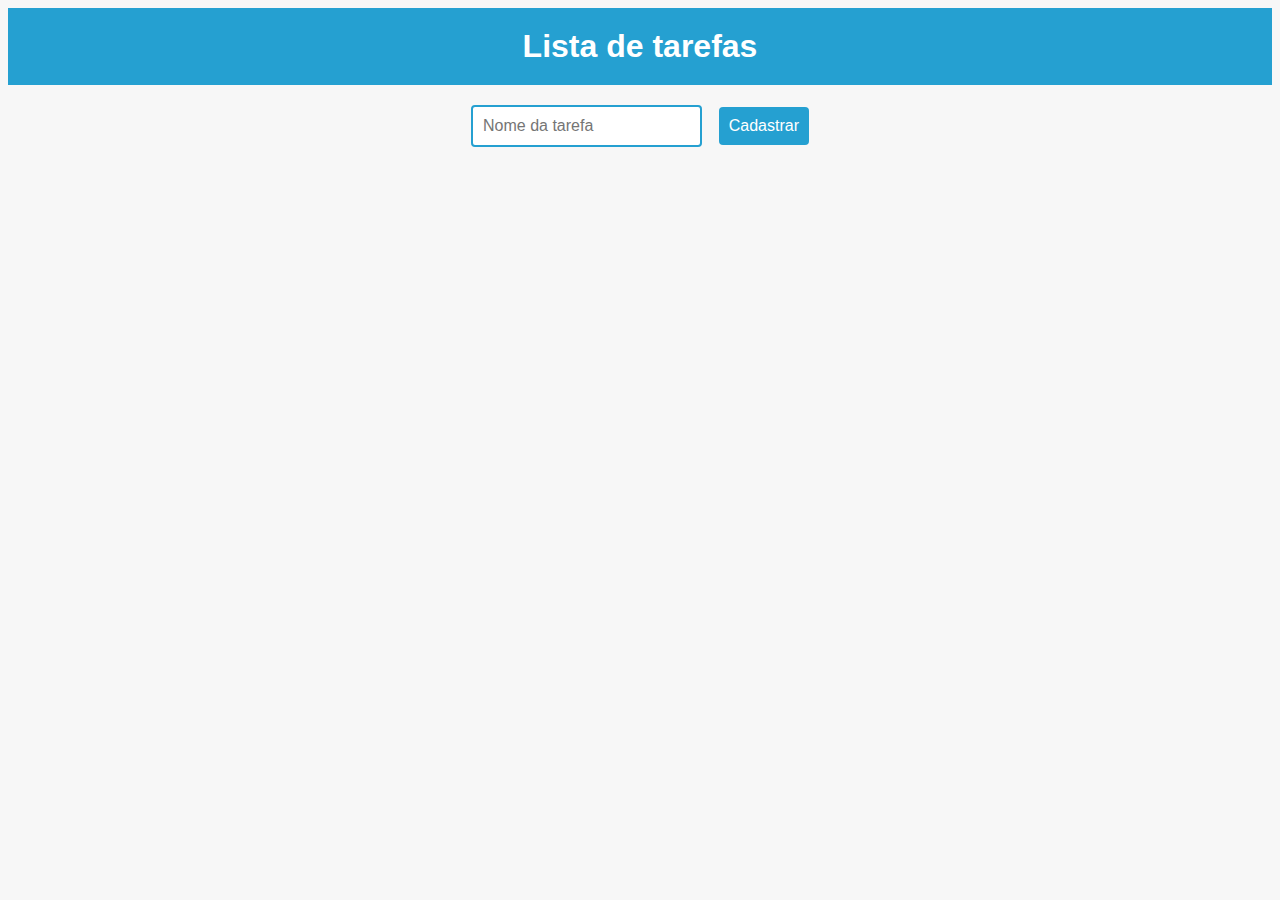
==== index.html @ 474a020e "adicionando os arquivos" ====
<!DOCTYPE html>
<html lang="pt-br">
<head>
    <meta charset="UTF-8">
    <meta http-equiv="X-UA-Compatible" content="IE=edge">
    <meta name="viewport" content="width=device-width, initial-scale=1.0">
    <title>Tarefas</title>
    <link rel="stylesheet" href="main.css">
</head>
<body>
    <header>
        <h1>
            Lista de tarefas
        </h1>
    </header>
    <h2>
        <form>
            <input id="tarefa" type="text" required placeholder="Nome da tarefa">
            <button type="submit">Cadastrar</button>
        </form>
    </h2>
    <ul>
    </ul>
    

    <script src="https://code.jquery.com/jquery-3.6.0.min.js"></script>
    <script src="/main.js"></script>
</body>
</html>
---- main.css ----
body {
    background-color: #f7f7f7;
    font-family: Arial, sans-serif;
    font-size: 16px;
  }
  
  header {
    background-color: #25a0d1;
    color: #fff;
    padding: 20px;
    text-align: center;
  }
  
  h1 {
    margin: 0;
  }
  
  form {
    margin: 20px 0;
    text-align: center;
  }
  
  input[type="text"] {
    font-size: 16px;
    padding: 10px;
    border: 2px solid #25a0d1;
    border-radius: 4px;
    
  }
  
  button[type="submit"] {
    font-size: 16px;
    padding: 10px;
    background-color: #25a0d1;
    color: #fff;
    border: none;
    border-radius: 4px;
    margin-left: 10px;
    cursor: pointer;
  }

  button:hover{
    background-color: #65d3ee;
  }
  
  ul {
    list-style:none;
    padding: 0;
    margin: 0;
    text-align: center;
  }
  
  li {
    padding: 10px;
    background-color: #fff;
    border-bottom: 1px solid #ddd;
    cursor: pointer;
  }
  
  li:hover {
    background-color: #f2f2f2;
  }
  
  .done {
    text-decoration: line-through;
    color: #ccc;
  }
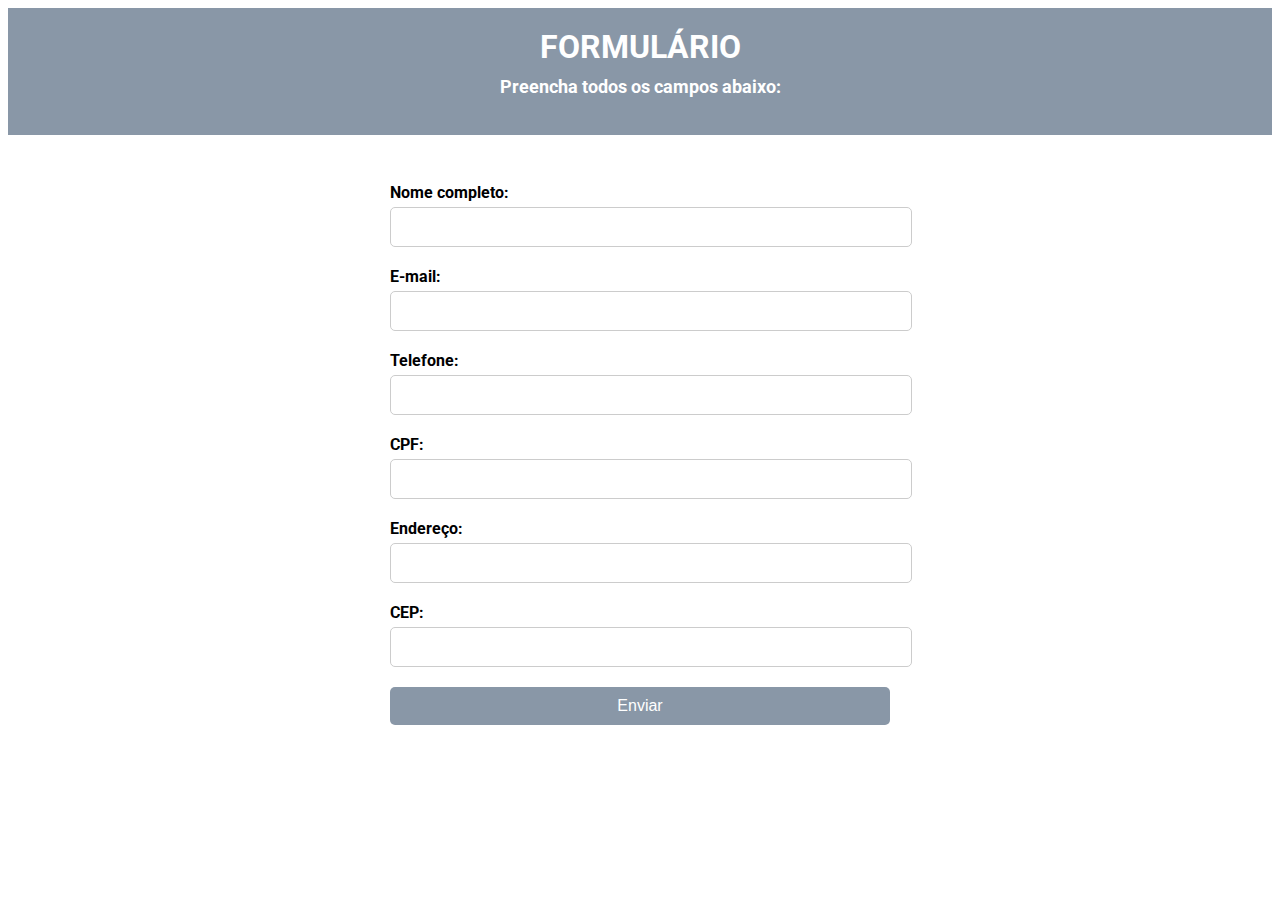
==== commit 6dc1faeb: "adicionando os arquivos" ====
--- a/index.html
+++ b/index.html
@@ -4,26 +4,62 @@
     <meta charset="UTF-8">
     <meta http-equiv="X-UA-Compatible" content="IE=edge">
     <meta name="viewport" content="width=device-width, initial-scale=1.0">
-    <title>Tarefas</title>
+    <title>Formulário</title>
     <link rel="stylesheet" href="main.css">
+    <link href="https://fonts.googleapis.com/css2?family=Roboto:wght@400;700&display=swap" rel="stylesheet">
+    <script src="https://code.jquery.com/jquery-3.6.0.min.js"></script>
 </head>
 <body>
     <header>
-        <h1>
-            Lista de tarefas
-        </h1>
+        <h1>FORMULÁRIO</h1>
+        <p>Preencha todos os campos abaixo:</p>
     </header>
-    <h2>
-        <form>
-            <input id="tarefa" type="text" required placeholder="Nome da tarefa">
-            <button type="submit">Cadastrar</button>
-        </form>
-    </h2>
-    <ul>
-    </ul>
-    
+    <form>
+        <label for="nome">Nome completo:</label>
+        <input type="text" id="nome" name="nome">
+        <label for="email">E-mail:</label>
+        <input type="email"  id="email" name="email">
+        <label for="telefone">Telefone:</label>
+        <input type="tel"  id="tel" name="telefone">
+        <label for="cpf">CPF:</label>
+        <input type="tel" id="cpf" name="cpf">
+        <label for="endereco">Endereço:</label>
+        <input type="text"  id="endereco" name="endereco">
+        <label for="cep">CEP:</label>
+        <input type="tel"  id="cep" name="cep">
+        <button type="submit">Enviar</button>
+    </form>
 
-    <script src="https://code.jquery.com/jquery-3.6.0.min.js"></script>
-    <script src="/main.js"></script>
+<script src="js/jquery.mask.min.js"></script>
+<script src="js/jquery.validate.min.js"></script>
+<script src="js/messages_pt_BR.min.js"></script>
+<script>
+$(document).ready(function() {
+    $('#tel').mask('(00) 0000-0000');
+    $('#cep').mask('00000-0000');
+    $('#cpf').mask('000.000.000-00');
+
+    $('form').validate({
+        rules: {
+            nome: {required: true},
+            email: {required:true , email: true},
+            telefone: {required: true},
+            cpf: {required: true},
+            endereco:{required: true},
+            cep:{required: true},
+            },
+
+
+            invalidHandler: function(evento, validador) {
+                let camposIncorretos = validador.numberOfInvalids();
+                if (camposIncorretos > 0){
+                    alert (`Preencha todos os campos`)
+                }
+            }
+        })
+
+    })
+
+</script>
 </body>
 </html>--- a/main.css
+++ b/main.css
@@ -1,12 +1,5 @@
-
-  body {
-    background-color: #f7f7f7;
-    font-family: Arial, sans-serif;
-    font-size: 16px;
-  }
-  
-  header {
-    background-color: #25a0d1;
+header {
+    background-color: #8997a7;
     color: #fff;
     padding: 20px;
     text-align: center;
@@ -14,55 +7,71 @@
   
   h1 {
     margin: 0;
+    font-size: 32px;
   }
   
-  form {
-    margin: 20px 0;
-    text-align: center;
+  p {
+    margin-top: 10px;
+    font-size: 18px;
+    font-weight: bold;
+    color: #fff;
+  }
+
+  body {
+    font-family: 'Roboto', sans-serif;
+  }
+
+form {
+    padding: 48px;
+    max-width: 500px;
+    margin: 0 auto;
   }
   
-  input[type="text"] {
-    font-size: 16px;
-    padding: 10px;
-    border: 2px solid #25a0d1;
-    border-radius: 4px;
-    
+  label {
+    display: block;
+    margin-bottom: 5px;
+    font-weight: bold;
   }
   
-  button[type="submit"] {
+  input {
+    display: block;
+    width: 100%;
+    padding: 10px;
+    margin-bottom: 20px;
+    border-radius: 5px;
+    border: 1px solid #ccc;
     font-size: 16px;
+  }
+  
+  button {
+    display: block;
+    width: 100%;
     padding: 10px;
-    background-color: #25a0d1;
+    background-color: #8997a7;
     color: #fff;
     border: none;
-    border-radius: 4px;
-    margin-left: 10px;
-    cursor: pointer;
-  }
-
-  button:hover{
-    background-color: #65d3ee;
-  }
-  
-  ul {
-    list-style:none;
-    padding: 0;
-    margin: 0;
-    text-align: center;
-  }
-  
-  li {
-    padding: 10px;
-    background-color: #fff;
-    border-bottom: 1px solid #ddd;
+    border-radius: 5px;
+    font-size: 16px;
     cursor: pointer;
   }
   
-  li:hover {
-    background-color: #f2f2f2;
+  button:hover {
+    background-color: #cbd4dd;
   }
   
-  .done {
-    text-decoration: line-through;
-    color: #ccc;
+  input:focus {
+    outline: none;
+    box-shadow: 0 0 0 2px #535557;
   }
+
+  label.error {
+    color: red;
+    font-weight: bold;
+    font-size: 12px;
+    margin-bottom: 20px;
+
+  }
+
+  input.error {
+    border-color: red;
+  }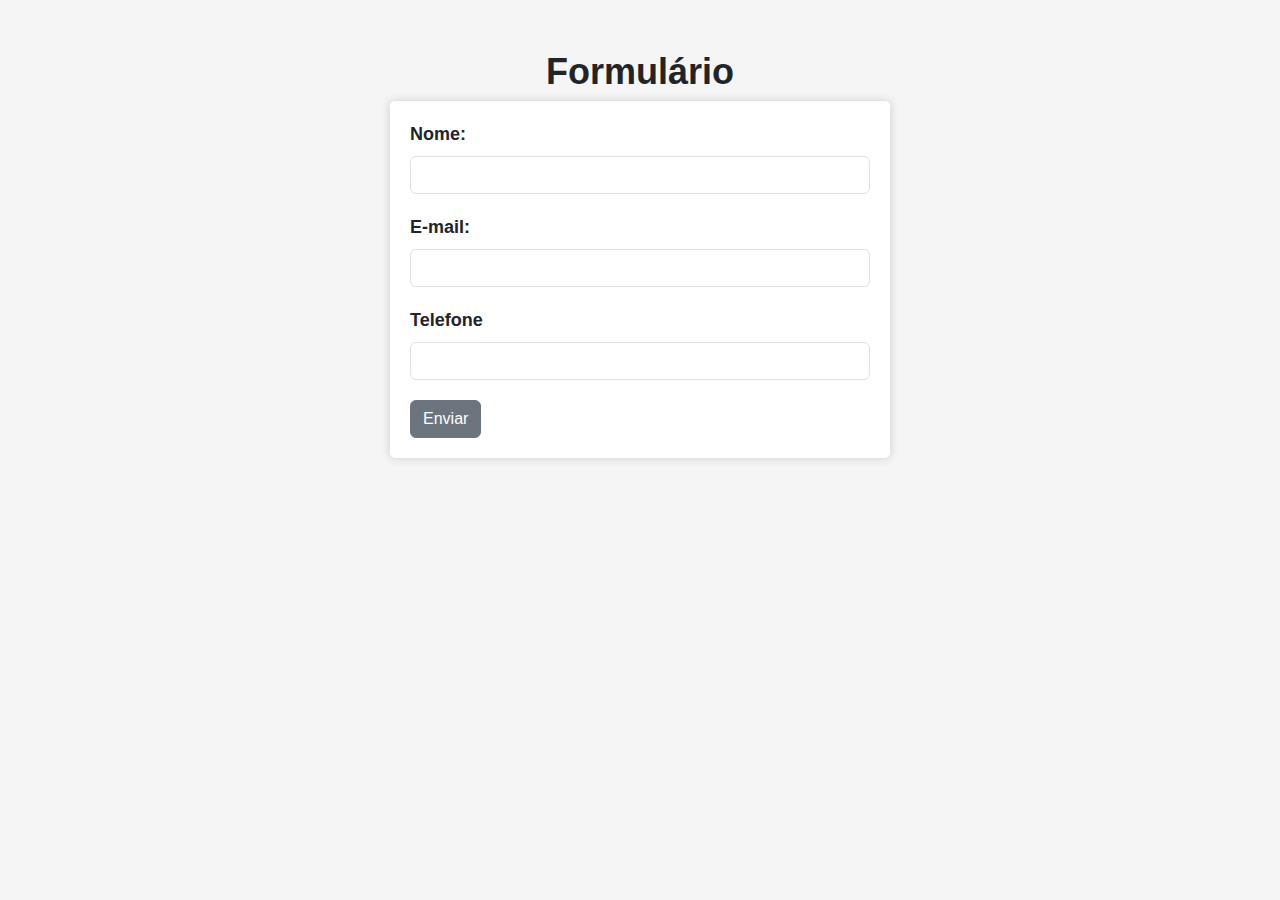
==== commit 3d48e547: "adicionando o arquivo" ====
--- a/index.html
+++ b/index.html
@@ -1,65 +1,66 @@
 <!DOCTYPE html>
-<html lang="pt-br">
+<html lang="en">
 <head>
     <meta charset="UTF-8">
     <meta http-equiv="X-UA-Compatible" content="IE=edge">
     <meta name="viewport" content="width=device-width, initial-scale=1.0">
-    <title>Formulário</title>
-    <link rel="stylesheet" href="main.css">
-    <link href="https://fonts.googleapis.com/css2?family=Roboto:wght@400;700&display=swap" rel="stylesheet">
-    <script src="https://code.jquery.com/jquery-3.6.0.min.js"></script>
+    <title>Document</title>
+    <link rel="stylesheet" href="https://cdn.jsdelivr.net/npm/bootstrap@5.0.0/dist/css/bootstrap.min.css" integrity="sha384-..."/>
+    <script src="https://cdn.jsdelivr.net/npm/bootstrap@5.0.0/dist/js/bootstrap.min.js" integrity="sha384-..."></script>
 </head>
 <body>
-    <header>
-        <h1>FORMULÁRIO</h1>
-        <p>Preencha todos os campos abaixo:</p>
-    </header>
+
+<h1>Formulário</h1>
     <form>
-        <label for="nome">Nome completo:</label>
-        <input type="text" id="nome" name="nome">
-        <label for="email">E-mail:</label>
-        <input type="email"  id="email" name="email">
-        <label for="telefone">Telefone:</label>
-        <input type="tel"  id="tel" name="telefone">
-        <label for="cpf">CPF:</label>
-        <input type="tel" id="cpf" name="cpf">
-        <label for="endereco">Endereço:</label>
-        <input type="text"  id="endereco" name="endereco">
-        <label for="cep">CEP:</label>
-        <input type="tel"  id="cep" name="cep">
-        <button type="submit">Enviar</button>
+        <label class="form-label" for="nome">Nome:</label>
+        <input class="form-control" type="text" id="nome">
+        <label class="form-label" for="email">E-mail:</label>
+        <input class="form-control" type="email" id="email">
+        <label class="form-label" for="tel">Telefone</label>
+        <input class="form-control" type="tel" id="tel">
+        <button class="btn btn-secondary">Enviar</button>
     </form>
-
-<script src="js/jquery.mask.min.js"></script>
-<script src="js/jquery.validate.min.js"></script>
-<script src="js/messages_pt_BR.min.js"></script>
-<script>
-$(document).ready(function() {
-    $('#tel').mask('(00) 0000-0000');
-    $('#cep').mask('00000-0000');
-    $('#cpf').mask('000.000.000-00');
-
-    $('form').validate({
-        rules: {
-            nome: {required: true},
-            email: {required:true , email: true},
-            telefone: {required: true},
-            cpf: {required: true},
-            endereco:{required: true},
-            cep:{required: true},
-            },
+    <style>
+        body {
+            background-color: #f5f5f5;
+            font-family: Arial, sans-serif;
+        }
+        
+        h1 {
+            text-align: center;
+            margin-top: 50px;
+            font-size: 36px;
+            font-weight: bold;
+        }
+        
+        form {
+            max-width: 500px;
+            margin: 0 auto;
+            padding: 20px;
+            background-color: #fff;
+            border-radius: 5px;
+            box-shadow: 0px 0px 10px #ccc;
+        }
+        
+        label {
+            display: block;
+            margin-bottom: 10px;
+            font-size: 18px;
+            font-weight: bold;
+        }
+        
+        input {
+            display: block;
+            width: 100%;
+            padding: 10px;
+            font-size: 16px;
+            border: 2px solid #ccc;
+            border-radius: 4px;
+            margin-bottom: 20px;
+        }
+        
 
 
-            invalidHandler: function(evento, validador) {
-                let camposIncorretos = validador.numberOfInvalids();
-                if (camposIncorretos > 0){
-                    alert (`Preencha todos os campos`)
-                }
-            }
-        })
-
-    })
-
-</script>
+    </style>
 </body>
 </html>